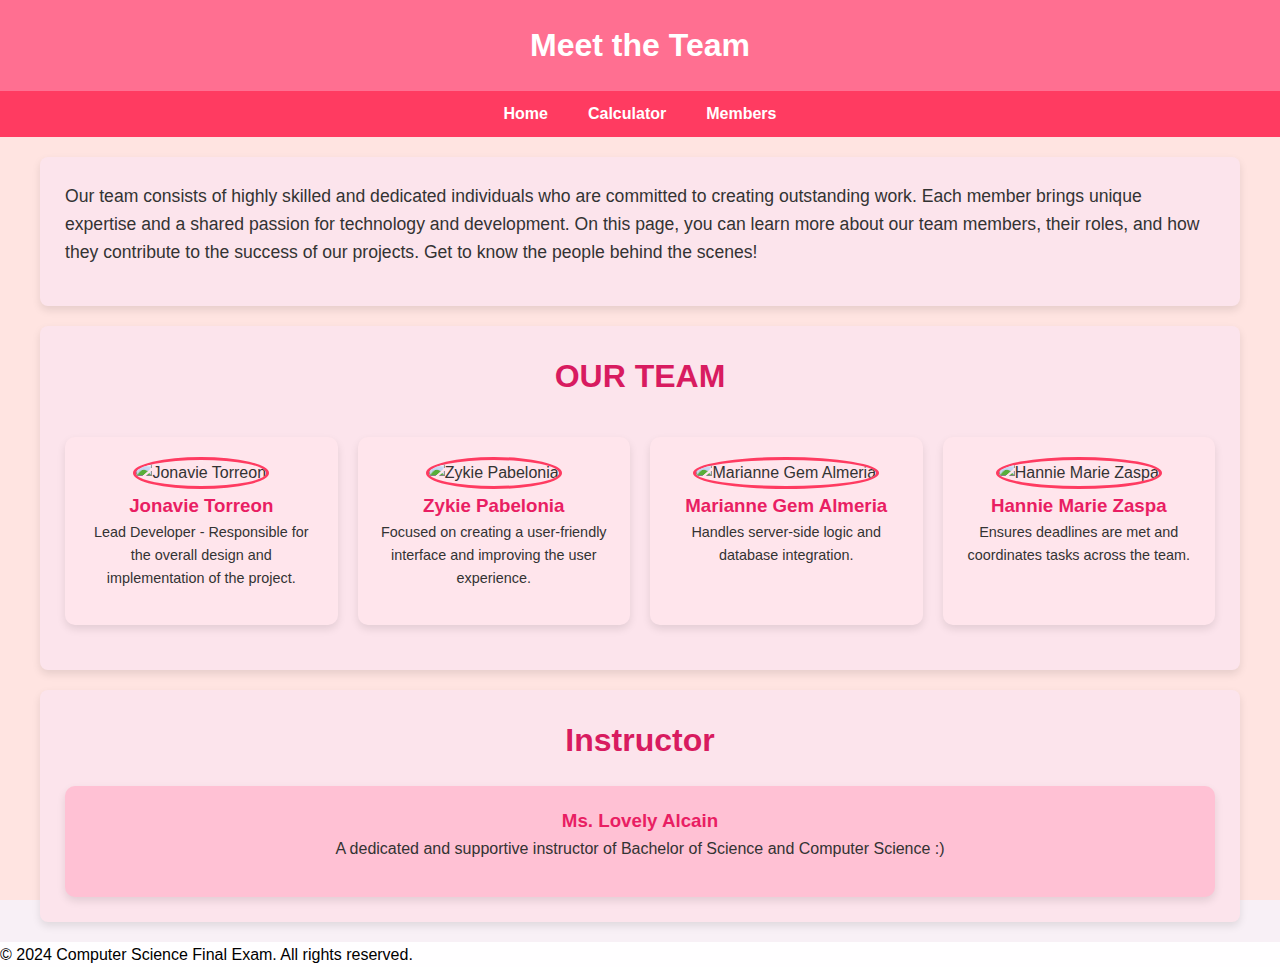
==== Members.html @ fde9ea49 "Add files via upload" ====
<!DOCTYPE html>
<html lang="en">
<head>
    <meta charset="UTF-8">
    <meta name="viewport" content="width=device-width, initial-scale=1.0">
    <link rel="stylesheet" href="style.css">
    <title>Members</title>
    <style>
        /* General Styles */
        body {
            font-family: Arial, sans-serif;
            margin: 0;
            padding: 0;
            background-color: #ffe4e1; /* Light pink */
            color: #333;
        }

        h1 {
            text-align: center;
            color: #ffffff; /* Bright pink */
        }
        h2 {
            text-align: center;
            color: #e91e63; /* Bright pink */
        }

        .header {
            background-color: #ff6f91; /* Soft pink */
            padding: 20px;
            color: white;
            box-shadow: 0 4px 8px rgba(0, 0, 0, 0.2);
        }

        .navbar {
            background-color: #ff3b61; /* Darker pink */
            display: flex;
            justify-content: center;
            padding: 10px 0;
        }

        .navbar ul {
            list-style: none;
            display: flex;
            gap: 20px;
            margin: 0;
            padding: 0;
        }

        .navbar a {
            text-decoration: none;
            color: white;
            font-weight: bold;
            padding: 5px 10px;
            border-radius: 5px;
        }
        .navbar ul li a {
    font-size: 1rem; /* Adjust this value to change the size of the menu text */
}

        .navbar a:hover {
            background-color: #c90043; /* Deep red-pink */
        }

        .section {
            margin: 20px auto;
            max-width: 1200px;
        }

        /* Member Section */
        .members {
            display: grid;
            grid-template-columns: repeat(auto-fit, minmax(250px, 1fr));
            gap: 20px;
            padding: 20px 0;
        }

        .member {
            background-color: #ffe5ec; /* Light pinkish background */
            border-radius: 10px;
            box-shadow: 0 4px 8px rgba(0, 0, 0, 0.1);
            text-align: center;
            padding: 20px;
            transition: transform 0.3s ease-in-out;
        }

        .member:hover {
            transform: translateY(-10px);
        }

        .member-img {
            width: 100px;
            height: 100px;
            border-radius: 50%;
            object-fit: cover;
            margin-bottom: 2px;
            border: 3px solid #ff3b61;
        }

        .member-info h3 {
            color: #e91e63;
            margin-bottom: px;
        }

        .member-info p {
            color: #333;
            font-size: 0.9rem;
        }

        /* Instructor Section */
        .Instructor {
            text-align: center;
            background-color: #ffc1d4; /* Soft pastel pink */
            padding: 20px;
            border-radius: 10px;
            margin-top: 20px;
            box-shadow: 0 4px 8px rgba(0, 0, 0, 0.1);
        }

        .Instructor h3 {
            color: #e91e63;
        }

        .Instructor p {
            color: #333;
            font-size: 1rem;
        }

        /* Footer */
        .footer {
            background-color: #fffeff;
            color: rgb(0, 0, 0);
            text-align: left;
            padding: px;
        }

        /* Responsive Design */
        @media (max-width: 768px) {
            .header {
                text-align: center;
            }

            .navbar ul {
                flex-direction: center;
                gap: 10px;
            }

            .members {
                grid-template-columns: fr;
            }
        }
    </style>
</head>
<body>

<!-- Header -->
<div class="header">
    <h1>Meet the Team</h1>
</div>



<!-- Navbar -->
<div class="navbar">
    <ul>
        <li><a href="index.html">Home</a></li>
        <li><a href="Calculator.html">Calculator</a></li>
        <li><a href="Members.html">Members</a></li>
    </ul>

</div>
<div class="section">
   
    <p>Our team consists of highly skilled and dedicated individuals who are committed to creating outstanding work. Each member brings unique expertise and a shared passion for technology and development. On this page, you can learn more about our team members, their roles, and how they contribute to the success of our projects. Get to know the people behind the scenes!</p>
</div>

<!-- Main Content -->
<div class="content">
    <div class="section">
        <h2>OUR TEAM</h2>
        <div class="members">
            <!-- Member 1 -->
            <div class="member">
                <img src="images/member1.jpg" alt="Jonavie Torreon" class="member-img">
                <div class="member-info">
                    <h3>Jonavie Torreon</h3>
                    <p>Lead Developer - Responsible for the overall design and implementation of the project.</p>
                </div>
            </div>
            <!-- Member 2 -->
            <div class="member">
                <img src="images/member2.jpg" alt="Zykie Pabelonia" class="member-img">
                <div class="member-info">
                    <h3>Zykie Pabelonia</h3>
                    <p>Focused on creating a user-friendly interface and improving the user experience.</p>
                </div>
            </div>
            <!-- Member 3 -->
            <div class="member">
                <img src="images/member3.jpg" alt="Marianne Gem Almeria" class="member-img">
                <div class="member-info">
                    <h3>Marianne Gem Almeria</h3>
                    <p>Handles server-side logic and database integration.</p>
                </div>
            </div>
            <!-- Member 4 -->
            <div class="member">
                <img src="images/member4.jpg" alt="Hannie Marie Zaspa" class="member-img">
                <div class="member-info">
                    <h3>Hannie Marie Zaspa</h3>
                    <p>Ensures deadlines are met and coordinates tasks across the team.</p>
                </div>
            </div>
        </div>
    </div>

    <div class="section">
        <h2>Instructor</h2>
        <div class="Instructor">
            <h3>Ms. Lovely Alcain</h3>
            <p>A dedicated and supportive instructor of Bachelor of Science and Computer Science :)</p>
        </div>
    </div>
</div>

<!-- Footer -->
<div class="footer">
    <p>&copy; 2024 Computer Science Final Exam. All rights reserved.</p>
</div>

</body>
</html>
---- style.css ----
/* Basic Reset */
* {
    margin: 0;
    padding: 0;
    box-sizing: border-box;
}

/* Set html and body to full height */
html, body {
    height: 100%;
    font-family: Arial, sans-serif;
    background-color: #f8f0f6; /* Light pink background */
    color: #333; /* Dark text color for contrast */
    line-height: 1.6;
}



/* Sections (Introduction, Permutation, Combination, Probability) */
.section {
    margin-bottom: 36px;
    background-color: #fce4ec; /* Light pink shade for section backgrounds */
    padding: 25px;
    border-radius: 8px;
    box-shadow: 0 4px 8px rgba(0, 0, 0, 0.1);
}

.section h2 {
    color: #d81b60; /* Darker pink for section headers */
    font-size: 2rem;
    margin-bottom: 15px;
}

.section p {
    font-size: 1.1rem;
    margin-bottom: 15px;
}

.section ul {
    margin-left: 20px;
}

.section ul li {
    margin-bottom: 8px;
}

/* Simple Calculator Section */
.simple-calculator {
    background-color: #ffcce6; /* Light pink background */
    border-radius: 10px;
    box-shadow: 0px 4px 8px rgba(0, 0, 0, 0.1);
    width: 400px;
    padding: 400px;
    margin: 20px auto; /* Center align */
    text-align: center;
  }
  
  .simple-calculator h2 {
    color: #d81b60; /* Bold pink text */
    font-size: 1.8rem;
    margin-bottom: 15px;
    font-weight: bold;
  }
  
  .calculator-box {
    display: flex;
    flex-direction: column;
    align-items: center;
    gap: 15px;
  }
  
  .calculator-input {
    width: 90%;
    padding: 10px;
    font-size: 1rem;
    border: 1px solid #f48fb1; /* Pink border */
    border-radius: 5px;
    background-color: white;
  }
  
  .calculator-select {
    width: 90%;
    padding: 10px;
    font-size: 1rem;
    border: 1px solid #f48fb1;
    border-radius: 5px;
    background-color: white;
  }
  
  .button-group {
    display: flex;
    justify-content: space-around;
    width: 100%;
  }
  
  .calculate-btn,
  .clear-btn {
    width: 45%;
    padding: 10px;
    font-size: 1rem;
    border: none;
    border-radius: 5px;
    cursor: pointer;
  }
  
  .calculate-btn {
    background-color: #4caf50; /* Green button */
    color: white;
  }
  
  .clear-btn {
    background-color: #f44336; /* Red button */
    color: white;
  }
  
  .calculate-btn:hover,
  .clear-btn:hover {
    opacity: 0.8;
  }
  
  .result-text {
    margin-top: 15px;
    font-size: 1rem;
    color: #333;
  }

  video {
    width: 100%; /* Makes the video responsive */
    max-width: 600px; /* Set a maximum width */
    display: block; /* Ensures the video is treated as a block element */
    margin: 20px auto; /* Centers the video and adds some margin on top and bottom */
    border: 2px solid #ccc; /* Adds a border around the video */
    border-radius: 10px; /* Rounded corners */
    box-shadow: 0 4px 8px rgba(0, 0, 0, 0.2); /* Adds a subtle shadow for a 3D effect */
}
/* Members Section */
* {
    margin: 0;
    padding: 0;
    box-sizing: border-box;
    font-family: -apple-system, BlinkMacSystemFont, "Segoe UI", Roboto, sans-serif;
  }

  .container {
    max-width: 1200px;
    margin: 2rem auto;
    padding: 0 1rem;
  }

  .team-grid {
    display: grid;
    grid-template-columns: repeat(auto-fit, minmax(300px, 1fr));
    gap: 2rem;
    padding: 1rem;
  }

  .team-card {
    background: white;
    border-radius: 1rem;
    box-shadow: 0 4px 6px rgba(0, 0, 0, 0.1);
    overflow: hidden;
    transition: transform 0.2s, box-shadow 0.2s;
    padding: 2rem;
    text-align: center;
  }

  .team-card:hover {
    transform: translateY(-5px);
    box-shadow: 0 8px 12px rgba(0, 0, 0, 0.15);
  }

  .avatar-circle {
    width: 120px;
    height: 120px;
    border-radius: 50%;
    background: #fce7f3;
    border: 4px solid #fbcfe8;
    margin: 0 auto 1.5rem;
    display: flex;
    align-items: center;
    justify-content: center;
    font-size: 2rem;
    color: #ec4899;
  }

  .team-name {
    font-size: 1.5rem;
    color: #1f2937;
    margin-bottom: 0.5rem;
    font-weight: 600;
  }

  .team-role {
    color: #ec4899;
    font-size: 0.875rem;
    font-weight: 500;
    margin-bottom: 1rem;
  }

  .team-description {
    color: #4b5563;
    font-size: 0.875rem;
    line-height: 1.5;
  }

  @media (max-width: 768px) {
    .team-grid {
      grid-template-columns: 1fr;
    }
h2 {
    text-align: center; /* Centers the text horizontally */
    margin: 1px 1px; /* Adds space above and below for better layout */
    font-size: 10rem; /* Optional: Adjust the font size */
    color: #333; /* Optional: Customize the color */
}


.button-container {
    text-align: center;
    margin: 20px 0;
}

/* Styles for buttons */
.calculator {
    background-color: #d9267e; /* Darker pink */
    padding: 20px;
    margin: 15px;
    border-radius: 12px;
    text-align: center;
    box-shadow: 0 4px 8px rgba(26, 13, 13, 0.2);
}

.calculator h2 {
    font-size: 1.5rem;
    color: #ffb3d9; /* Lighter pink for font */
    margin-bottom: 15px;
    
}

input[type="number"] {
    width: 100%;
    padding: 15px;
    font-size: 1.2rem;
    border: 2px solid #ff5db8; /* Medium pink */
    border-radius: 8px;
    margin-bottom: 15px;
    text-align: center;
    background-color: #fd8ac1; /* Subtle light pink background */
    color: #ffffff; /* Darker pink text */
}

input[type="number"]:focus {
    outline: none;
    border-color: #ff7ec9; /* Slightly brighter pink */
}

button {
    padding: 15px;
    font-size: 1rem;
    color: #ffffff;
    font-weight: bold;
    border: none;
    border-radius: 8px;
    cursor: pointer;
    margin-top: 10px;
    background-color: #e91e63;
    align-items: center;
    text-align: center;
}

button.result {
    background-color: #ff5db8; /* Medium pink */
}

button.result:hover {
    background-color: #ff7ec9; /* Lighter hover effect */
}

button.result:active {
    background-color: #d9267e; /* Darker for active state */
}

button.erase {
    background-color: #900a5b; /* Deep pink */
}

button.erase:hover {
    background-color: #76084c; /* Slightly lighter hover effect */
}

button.erase:active {
    background-color: #5e0438; /* Even darker for active state */
}

/* Responsive Design for Mobile */
@media (max-width: 768px) {
    .navbar ul li {
        display: block;
        margin: 10px 0;
    }

    .header h1 {
        font-size: 2.5rem;
    }

    .section h2, .calculator-section h2 {
        font-size: 1.8rem;
    }

    .calculator-section input, .calculator-section button {
        width: 100%;
    }

    .calculator-section form {
        width: 100%;
    }
    
}
/* General Reset and Global Styles */
* {
    margin: 0;
    padding: 0;
    box-sizing: border-box;
}

body {
    font-family: 'Roboto', sans-serif;
    background: linear-gradient(to right, #f8cdda, #ff0059); /* Soft gradient background */
    color: #333;
    line-height: 1.6;
    padding: 0;
    display: flex;
    flex-direction: column;
    min-height: 100vh;
    text-align: center; /* Align all text to the left */
    padding-left: 20px; /* Optional padding to add space from the left side */
}

/* Header */
.header {
    background: linear-gradient(to right, #ff6f91, #fc6f8c); /* Gradient for header */
    padding: 30px;
    box-shadow: 0 4px 10px rgba(0, 0, 0, 0.15);
    color: white;
    border-bottom: 5px solid #fef7f9;
}

.header h1 {
    font-size: 3rem;
    font-weight: bold;
    letter-spacing: 1px;
    text-align: center; /* Ensure header text is aligned left */
}

/* Navigation Bar */
.navbar {
    background-color: #ff3b61; /* Solid color for navbar */
    padding: 15px;
    box-shadow: 0 2px 8px rgba(0, 0, 0, 0.1);
}

.navbar ul {
    list-style: none;
    display: flex;
    justify-content: flex-start; /* Align navbar items to the left */
    gap: 30px;
}

.navbar a {
    text-decoration: none;
    color: white;
    font-weight: 600;
    text-transform: uppercase;
    letter-spacing: 1px;
    padding: 8px 20px;
    border-radius: 5px;
    transition: background-color 0.3s ease;
}

.navbar a:hover {
    background-color: #ff6f91; /* Soft hover effect */
    transform: translateY(-2px);
}

/* Introduction Section */
.section {
    background-color: rgba(255, 255, 255, 0.9); /* Light opaque background */
    padding: 40px;
    margin: 20px;
    border-radius: 10px;
    box-shadow: 0 4px 10px rgba(0, 0, 0, 0.1);
    text-align: left; /* Ensure text is aligned left in sections */
}

.section h2 {
    font-size: 2.5rem;
    color: #e91e63;
    margin-bottom: 20px;
}

.section p {
    font-size: 1.2rem;
    color: #333;
    line-height: 1.6;
}

/* Member Section */
.members {
    display: grid;
    grid-template-columns: repeat(auto-fill, minmax(300px, 1fr));
    gap: 20px;
    padding: 40px 20px;
    justify-items: start; /* Align items to the left in grid */
}

.member {
    background-color: #ffffff;
    border-radius: 15px;
    box-shadow: 0 4px 12px rgba(0, 0, 0, 0.1);
    text-align: left; /* Left align text in member cards */
    padding: 20px;
    overflow: hidden;
    transition: transform 0.3s ease, box-shadow 0.3s ease;
}

.member:hover {
    transform: scale(1.05);
    box-shadow: 0 8px 20px rgba(0, 0, 0, 0.2);
}

.member-img {
    width: 120px;
    height: 120px;
    border-radius: 50%;
    margin-top: -60px;
    border: 5px solid #ff6f91;
    margin-left: 20px; /* Ensure image stays aligned */
}

.member-info {
    padding: 20px;
}

.member-info h3 {
    color: #ff3b61;
    font-size: 1.4rem;
    margin-bottom: 10px;
}

.member-info p {
    font-size: 1rem;
    color: #555;
}

/* Instructor Section */
.Instructor {
    background-color: #fffae6; /* Soft yellowish background */
    padding: 30px;
    border-radius: 12px;
    text-align: left; /* Align text to the left */
    box-shadow: 0 4px 10px rgba(0, 0, 0, 0.1);
}

.Instructor h3 {
    font-size: 2rem;
    color: #ff6f91;
    margin-bottom: 10px;
}

.Instructor p {
    font-size: 1.2rem;
    color: #333;
}

/* Footer */
.footer {
    background-color: #ff6f91; /* Same as navbar */
    color: white;
    text-align: center;
    padding: 20px;
    margin-top: auto;
    font-size: 0.9rem;
    letter-spacing: 0.5px;
}

/* Responsive Design */
@media (max-width: 768px) {
    .navbar ul {
        flex-direction: column;
        gap: 15px;
    }

    .members {
        grid-template-columns: 1fr;
    }

    .header h1 {
        font-size: 2.5rem;
    }

    .section h2 {
        font-size: 2rem;
    }

    .member-img {
        width: 100px;
        height: 100px;
    }
}
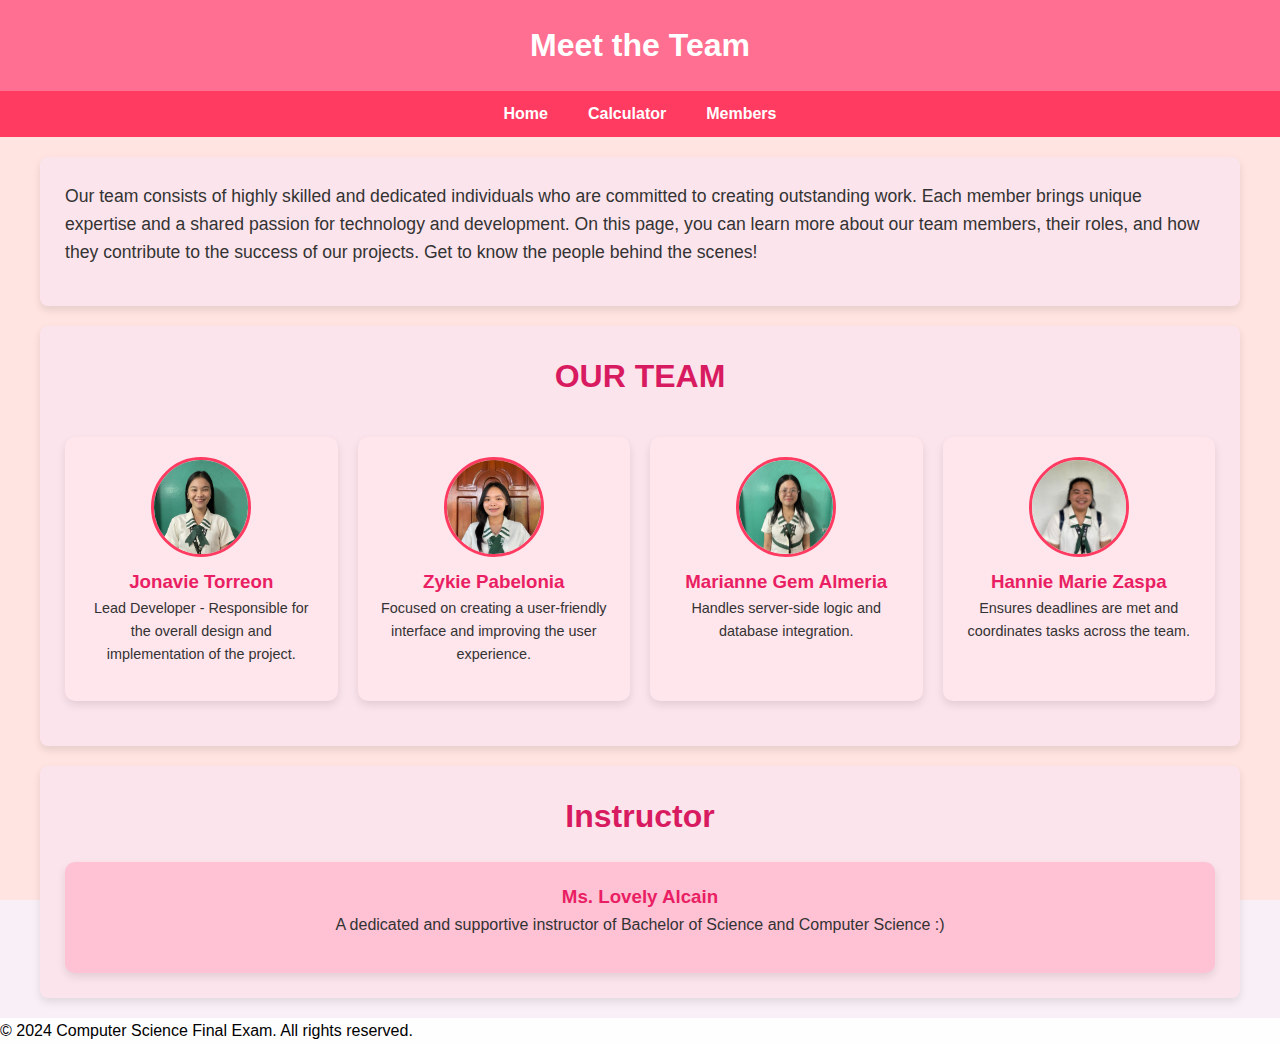
==== commit ccefc18b: "Update Members.html" ====
--- a/Members.html
+++ b/Members.html
@@ -180,7 +180,7 @@
         <div class="members">
             <!-- Member 1 -->
             <div class="member">
-                <img src="images/member1.jpg" alt="Jonavie Torreon" class="member-img">
+                <img src="member1.jpg" alt="Jonavie Torreon" class="member-img">
                 <div class="member-info">
                     <h3>Jonavie Torreon</h3>
                     <p>Lead Developer - Responsible for the overall design and implementation of the project.</p>
@@ -188,7 +188,7 @@
             </div>
             <!-- Member 2 -->
             <div class="member">
-                <img src="images/member2.jpg" alt="Zykie Pabelonia" class="member-img">
+                <img src="member2.jpg" alt="Zykie Pabelonia" class="member-img">
                 <div class="member-info">
                     <h3>Zykie Pabelonia</h3>
                     <p>Focused on creating a user-friendly interface and improving the user experience.</p>
@@ -196,7 +196,7 @@
             </div>
             <!-- Member 3 -->
             <div class="member">
-                <img src="images/member3.jpg" alt="Marianne Gem Almeria" class="member-img">
+                <img src="member3.jpg" alt="Marianne Gem Almeria" class="member-img">
                 <div class="member-info">
                     <h3>Marianne Gem Almeria</h3>
                     <p>Handles server-side logic and database integration.</p>
@@ -204,7 +204,7 @@
             </div>
             <!-- Member 4 -->
             <div class="member">
-                <img src="images/member4.jpg" alt="Hannie Marie Zaspa" class="member-img">
+                <img src="member4.jpg" alt="Hannie Marie Zaspa" class="member-img">
                 <div class="member-info">
                     <h3>Hannie Marie Zaspa</h3>
                     <p>Ensures deadlines are met and coordinates tasks across the team.</p>
